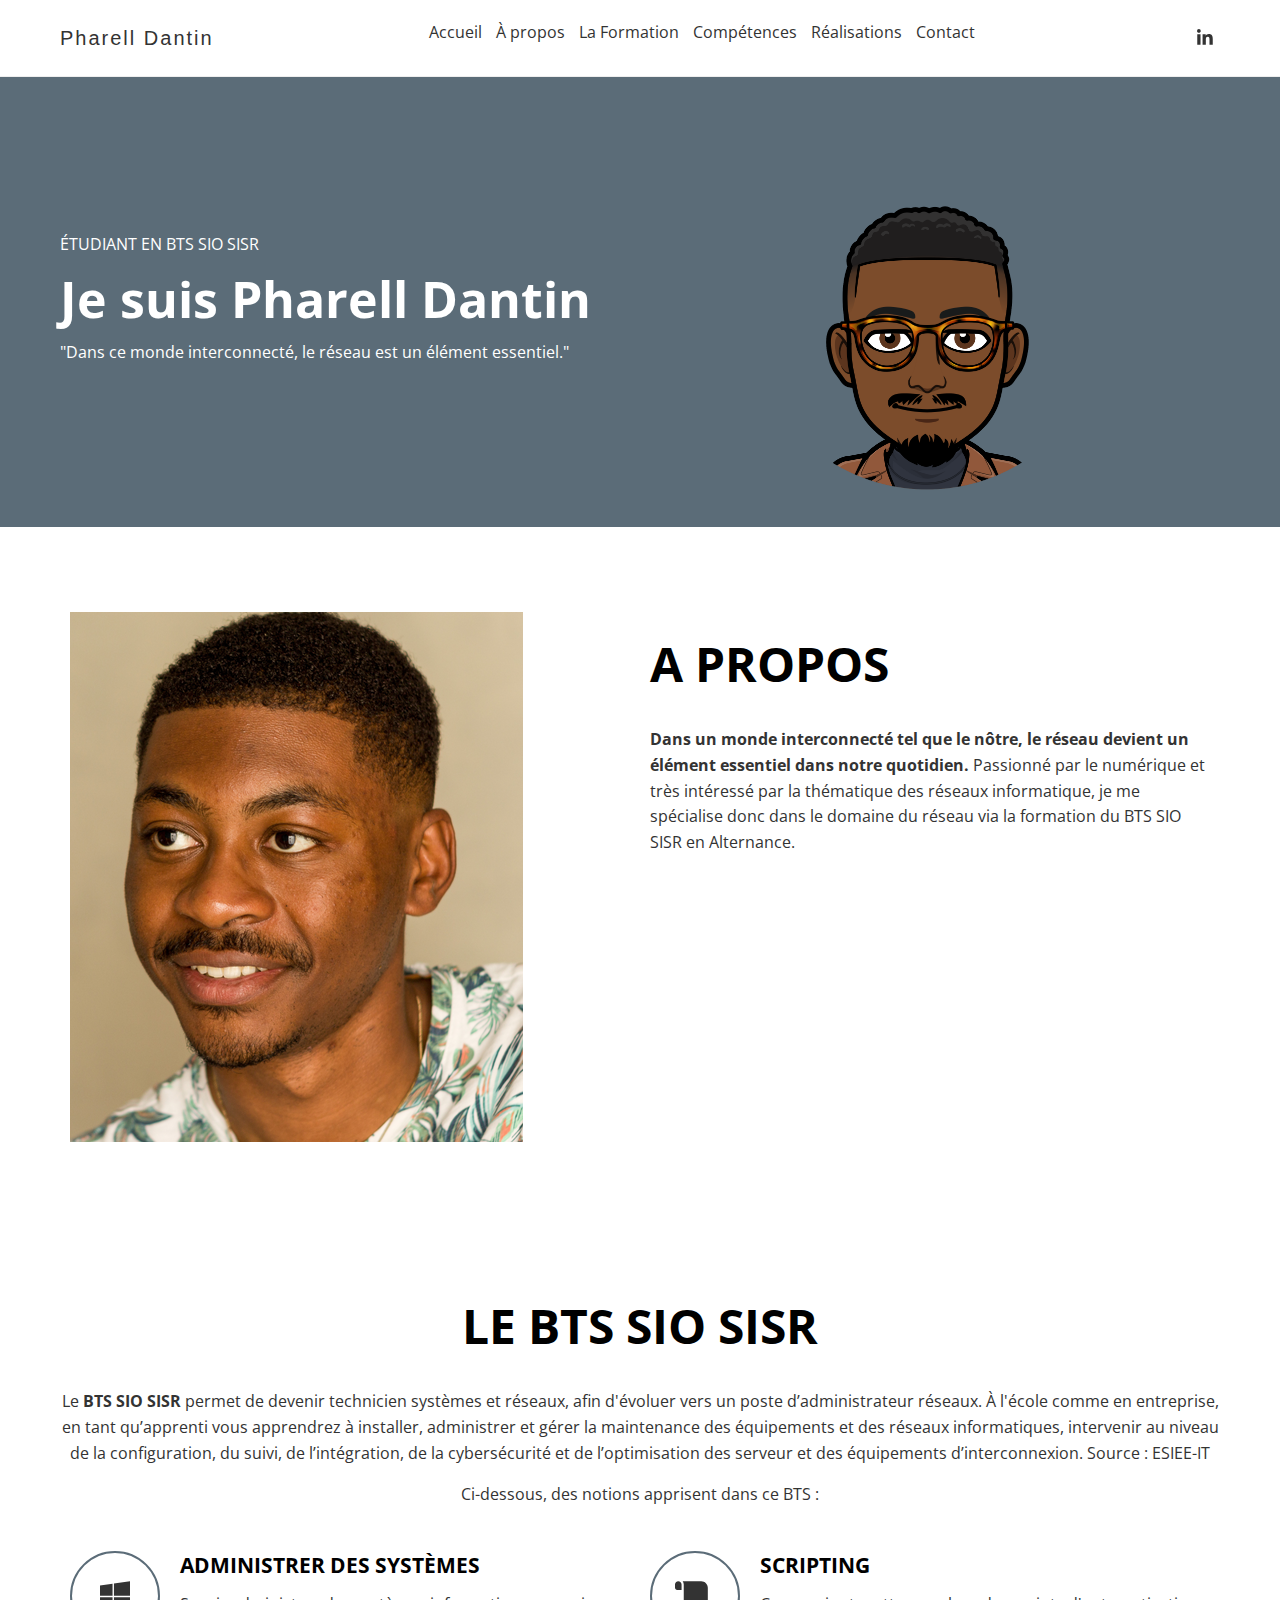
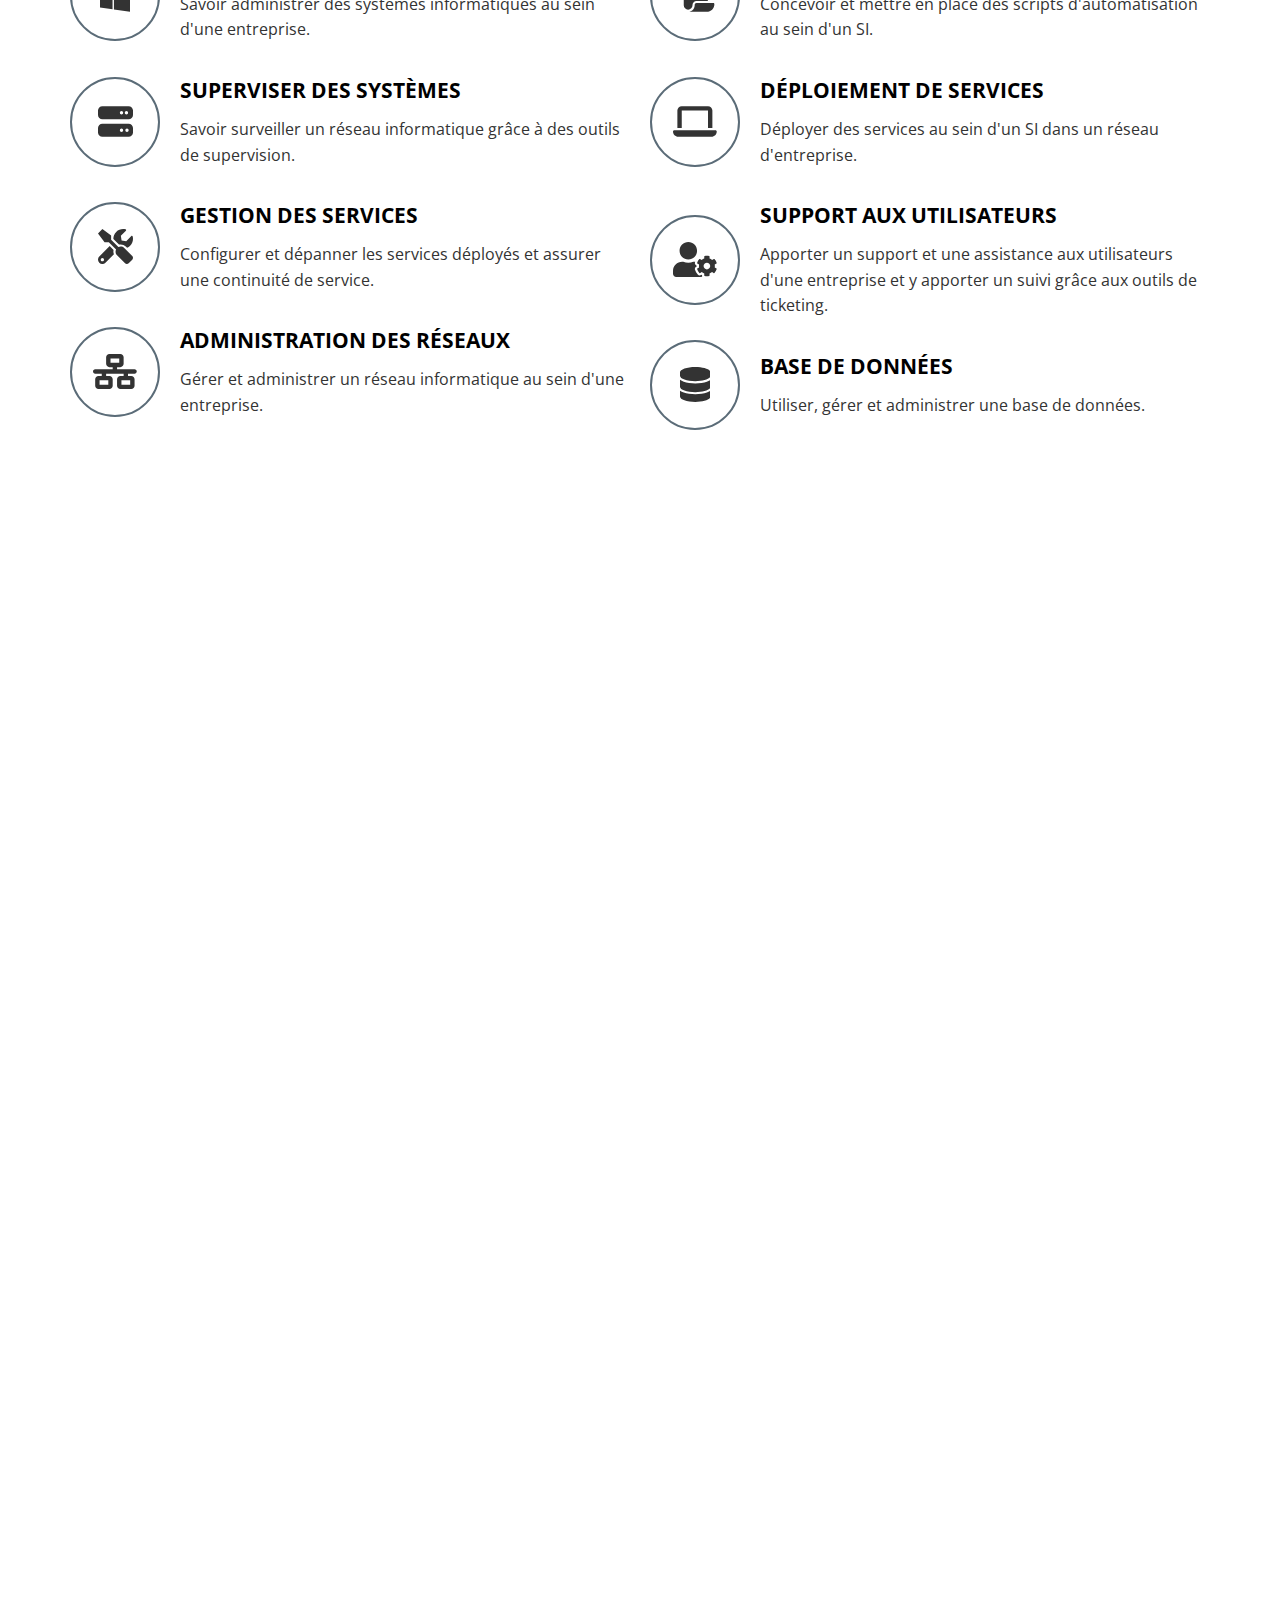
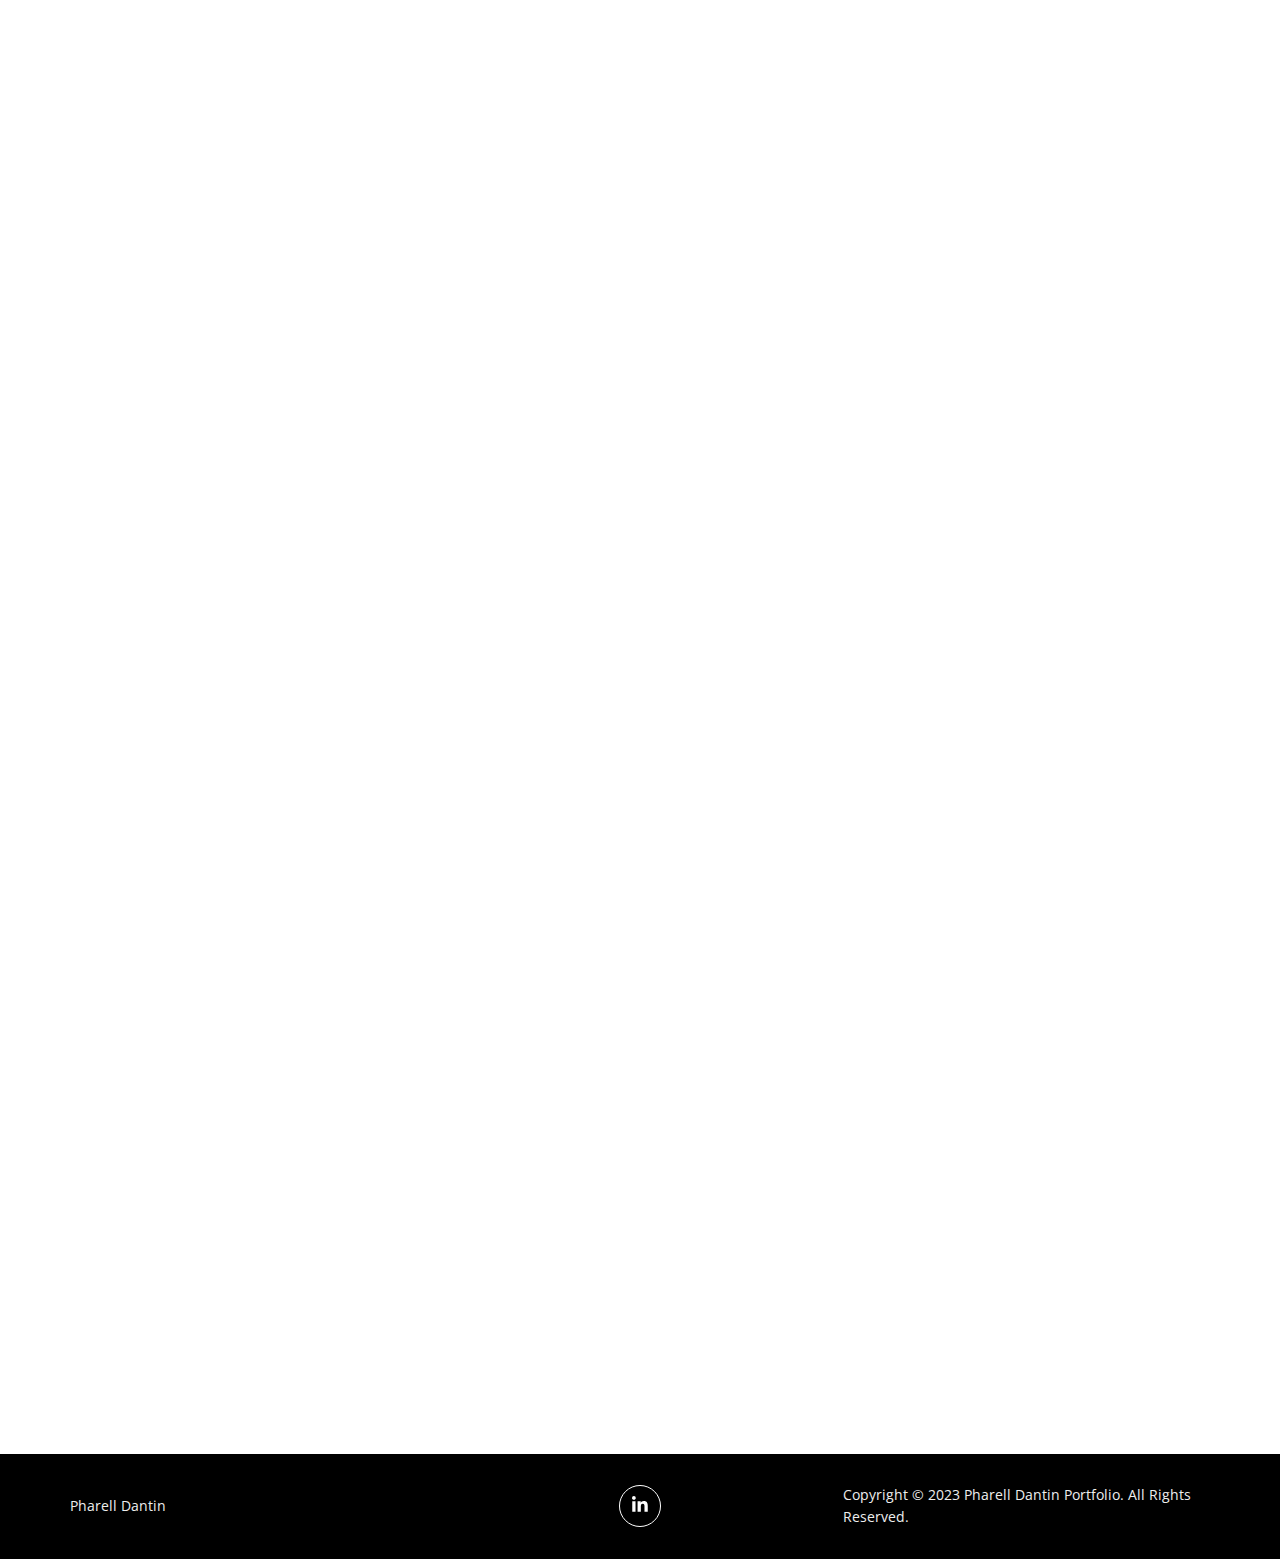
==== index.html @ 0d03e8be "MAJ Site" ====
<html lang="fr">

<head>
  <meta charset="UTF-8">
  <meta http-equiv="X-UA-Compatible" content="IE=edge">
  <meta name="viewport" content="width=device-width, initial-scale=1.0">
  <title>Pharell Dantin - Etudiant en BTS SIO SISR</title>
  <meta name="description" content="Portfolio de Pharell Dantin - Etudiant en Solution d'Infrastructure Systèmes et Réseaux">
  <link rel="shortcut icon" href="./img/favicon.ico?v=1" type="image/x-icon">
  <link rel="preconnect" href="https://fonts.googleapis.com">
  <link rel="preconnect" href="https://fonts.gstatic.com" crossorigin>
  <link href="https://fonts.googleapis.com/css2?family=Open+Sans:wght@300;500;700&display=swap" rel="stylesheet">
  <link rel="stylesheet" href="./css/global.css">
  <script src="./js/global.js" defer></script>

</head>

<body>

  <!-- ceci est un commentaire -->

  <header class="header">
    <div class="container d-flex">
      <div class="logo">
        <a href="../"> Pharell Dantin</a>
      </div>
      <nav class="navbar ">
        <ul class="menu list-unstyled">
          <li><a href="#hero">Accueil</a></li>
          <li><a href="#about">À propos</a></li>
          <li><a href="#formation">La Formation</a></li>
          <li><a href="#skills">Compétences</a></li>
          <li><a href="/portfolio/">Réalisations</a></li>
          <li><a href="#contact">Contact</a></li>
        </ul>
      </nav>
      <div class="right">
        <ul class="socials list-unstyled">
          <li>
            <a href="https://linkedin.com/in/pdtn" target="_blank">
              <svg aria-hidden="true" class="icon linkedin" focusable="false" data-prefix="fab" data-icon="linkedin-in"
                class="svg-inline--fa fa-linkedin-in fa-w-14" role="img" xmlns="http://www.w3.org/2000/svg"
                viewBox="0 0 448 512">
                <path fill="currentColor"
                  d="M100.28 448H7.4V148.9h92.88zM53.79 108.1C24.09 108.1 0 83.5 0 53.8a53.79 53.79 0 0 1 107.58 0c0 29.7-24.1 54.3-53.79 54.3zM447.9 448h-92.68V302.4c0-34.7-.7-79.2-48.29-79.2-48.29 0-55.69 37.7-55.69 76.7V448h-92.78V148.9h89.08v40.8h1.3c12.4-23.5 42.69-48.3 87.88-48.3 94 0 111.28 61.9 111.28 142.3V448z">
                </path>
              </svg>
            </a>
          </li>
        </ul>
        <button class="burger"><span class="bar"></span></button>
      </div>
    </div>
  </header>

  <section id="hero" class="hero">
    <div class="container">
      <div class="grid">
        <div class="hero__item left">
          <span>Étudiant en BTS SIO SISR</span>
          <h1 class="title">Je suis Pharell Dantin</h1>
          <p>"Dans ce monde interconnecté, le réseau est un élément essentiel."</p>
        </div>
        <div class="hero__item right">
          <div class="hero__avatar">
            <img src="./img/avatar.png" width="400" height="400" loading="lazy"
              alt="Avatar Pharell Dantin - Etudiant en BTS SIO SISR">
          </div>
        </div>
      </div>
    </div>
  </section>
  <section id="about" class="about">
    <div class="container">
      <div class="grid">
        <div class="grid__item">
          <img src="./img/person.png" loading="lazy"
            alt="Pharell Dantin - Etudiant en BTS SIO SISR">
        </div>
        <div class="grid__item">
          <h2 class="section-title">A propos</h2>
                <p><strong>Dans un monde interconnecté tel que le nôtre, le réseau devient un élément essentiel dans notre quotidien.</strong> Passionné par le numérique et très intéressé par la thématique des réseaux informatique, je me spécialise donc dans le domaine du réseau via la formation du BTS SIO SISR en Alternance.
                </p>
        </div>
      </div>
    </div>
  </section>
  <section id="formation" class="formation">
    <div class="container">
      <div class="section-header">
        <h2 class="section-title">Le BTS SIO SISR</h2>
        <p>Le <strong>BTS SIO SISR</strong> permet de devenir technicien systèmes et réseaux, afin d'évoluer 
          vers un poste d’administrateur réseaux. À l'école comme en entreprise, en tant qu’apprenti vous 
          apprendrez à installer, administrer et gérer la maintenance des équipements et des réseaux 
          informatiques, intervenir au niveau de la configuration, du suivi, de l’intégration, 
          de la cybersécurité et de l’optimisation des serveur et des équipements d’interconnexion. Source : ESIEE-IT</p>
          <p>Ci-dessous, des notions apprisent dans ce BTS :</p>
      </div>
      <div class="grid">
        <div class="grid__item">
          <div class="service">
            <div class="service__icon">
              <svg aria-hidden="true" focusable="false" data-prefix="far" data-icon="lightbulb"
                class="svg-inline--fa fa-lightbulb fa-w-11" role="img" xmlns="http://www.w3.org/2000/svg"
                viewBox="0 0 448 512">
                <path fill="currentColor"
                  d="M0 93.7l183.6-25.3v177.4H0V93.7zm0 324.6l183.6 25.3V268.4H0v149.9zm203.8 28L448 480V268.4H203.8v177.9zm0-380.6v180.1H448V32L203.8 65.7z">
                </path>
              </svg>
            </div>
            <div class="service__content">
              <h3>ADMINISTRER DES SYSTÈMES</h3>
              <p>
                Savoir administrer des systèmes informatiques au sein d'une entreprise.
              </p>
            </div>
          </div>

          <div class="service">
            <div class="service__icon">
              <svg aria-hidden="true" focusable="false" data-prefix="far" data-icon="edit"
                class="svg-inline--fa fa-edit fa-w-18" role="img" xmlns="http://www.w3.org/2000/svg"
                viewBox="0 0 512 512">
                <path fill="currentColor"
                  d="M64 32C28.7 32 0 60.7 0 96v64c0 35.3 28.7 64 64 64H448c35.3 0 64-28.7 64-64V96c0-35.3-28.7-64-64-64H64zM344 152c-13.3 0-24-10.7-24-24s10.7-24 24-24s24 10.7 24 24s-10.7 24-24 24zm96-24c0 13.3-10.7 24-24 24s-24-10.7-24-24s10.7-24 24-24s24 10.7 24 24zM64 288c-35.3 0-64 28.7-64 64v64c0 35.3 28.7 64 64 64H448c35.3 0 64-28.7 64-64V352c0-35.3-28.7-64-64-64H64zM344 408c-13.3 0-24-10.7-24-24s10.7-24 24-24s24 10.7 24 24s-10.7 24-24 24zm104-24c0 13.3-10.7 24-24 24s-24-10.7-24-24s10.7-24 24-24s24 10.7 24 24z">
                </path>
              </svg>
            </div>
            <div class="service__content">
              <h3>SUPERVISER DES SYSTÈMES</h3>
              <p>
                Savoir surveiller un réseau informatique grâce à des outils de supervision.
              </p>
            </div>
          </div>

          <div class="service">
            <div class="service__icon">
              <svg aria-hidden="true" focusable="false" data-prefix="fas" data-icon="tools"
                class="svg-inline--fa fa-tools fa-w-16" role="img" xmlns="http://www.w3.org/2000/svg"
                viewBox="0 0 512 512">
                <path fill="currentColor"
                  d="M501.1 395.7L384 278.6c-23.1-23.1-57.6-27.6-85.4-13.9L192 158.1V96L64 0 0 64l96 128h62.1l106.6 106.6c-13.6 27.8-9.2 62.3 13.9 85.4l117.1 117.1c14.6 14.6 38.2 14.6 52.7 0l52.7-52.7c14.5-14.6 14.5-38.2 0-52.7zM331.7 225c28.3 0 54.9 11 74.9 31l19.4 19.4c15.8-6.9 30.8-16.5 43.8-29.5 37.1-37.1 49.7-89.3 37.9-136.7-2.2-9-13.5-12.1-20.1-5.5l-74.4 74.4-67.9-11.3L334 98.9l74.4-74.4c6.6-6.6 3.4-17.9-5.7-20.2-47.4-11.7-99.6.9-136.6 37.9-28.5 28.5-41.9 66.1-41.2 103.6l82.1 82.1c8.1-1.9 16.5-2.9 24.7-2.9zm-103.9 82l-56.7-56.7L18.7 402.8c-25 25-25 65.5 0 90.5s65.5 25 90.5 0l123.6-123.6c-7.6-19.9-9.9-41.6-5-62.7zM64 472c-13.2 0-24-10.8-24-24 0-13.3 10.7-24 24-24s24 10.7 24 24c0 13.2-10.7 24-24 24z">
                </path>
              </svg>
            </div>
            <div class="service__content">
              <h3>GESTION DES SERVICES</h3>
              <p>
                Configurer et dépanner les services déployés et assurer une continuité de service.
              </p>
            </div>
          </div>

          <div class="service">
            <div class="service__icon">
              <svg aria-hidden="true" focusable="false" data-prefix="far" data-icon="check-square"
                class="svg-inline--fa fa-check-square fa-w-14" role="img" xmlns="http://www.w3.org/2000/svg"
                viewBox="0 0 640 512">
                <path fill="currentColor"
                  d="M256 64H384v64H256V64zM240 0c-26.5 0-48 21.5-48 48v96c0 26.5 21.5 48 48 48h48v32H32c-17.7 0-32 14.3-32 32s14.3 32 32 32h96v32H80c-26.5 0-48 21.5-48 48v96c0 26.5 21.5 48 48 48H240c26.5 0 48-21.5 48-48V368c0-26.5-21.5-48-48-48H192V288H448v32H400c-26.5 0-48 21.5-48 48v96c0 26.5 21.5 48 48 48H560c26.5 0 48-21.5 48-48V368c0-26.5-21.5-48-48-48H512V288h96c17.7 0 32-14.3 32-32s-14.3-32-32-32H352V192h48c26.5 0 48-21.5 48-48V48c0-26.5-21.5-48-48-48H240zM96 448V384H224v64H96zm320-64H544v64H416V384z">
                </path>
              </svg>
            </div>
            <div class="service__content">
              <h3>ADMINISTRATION DES RÉSEAUX</h3>
              <p>
                Gérer et administrer un réseau informatique au sein d'une entreprise.
              </p>
            </div>
          </div>
        </div>
        <div class="grid__item">
          <div class="service">
            <div class="service__icon">
              <svg aria-hidden="true" focusable="false" data-prefix="fas" data-icon="pencil-alt"
                class="svg-inline--fa fa-pencil-alt fa-w-16" role="img" xmlns="http://www.w3.org/2000/svg"
                viewBox="0 0 576 512">
                <path fill="currentColor"
                  d="M0 80v48c0 17.7 14.3 32 32 32H48 96V80c0-26.5-21.5-48-48-48S0 53.5 0 80zM112 32c10 13.4 16 30 16 48V384c0 35.3 28.7 64 64 64s64-28.7 64-64v-5.3c0-32.4 26.3-58.7 58.7-58.7H480V128c0-53-43-96-96-96H112zM464 480c61.9 0 112-50.1 112-112c0-8.8-7.2-16-16-16H314.7c-14.7 0-26.7 11.9-26.7 26.7V384c0 53-43 96-96 96H368h96z">
                </path>
              </svg>
            </div>
            <div class="service__content">
              <h3>SCRIPTING</h3>
              <p>
                Concevoir et mettre en place des scripts d'automatisation au sein d'un SI.
              </p>
            </div>
          </div>

          <div class="service">
            <div class="service__icon">
              <svg aria-hidden="true" focusable="false" data-prefix="fas" data-icon="sync-alt"
                class="svg-inline--fa fa-sync-alt fa-w-16" role="img" xmlns="http://www.w3.org/2000/svg"
                viewBox="0 0 640 512">
                <path fill="currentColor"
                  d="M128 32C92.7 32 64 60.7 64 96V352h64V96H512V352h64V96c0-35.3-28.7-64-64-64H128zM19.2 384C8.6 384 0 392.6 0 403.2C0 445.6 34.4 480 76.8 480H563.2c42.4 0 76.8-34.4 76.8-76.8c0-10.6-8.6-19.2-19.2-19.2H19.2z">
                </path>
              </svg>
            </div>
            <div class="service__content">
              <h3>DÉPLOIEMENT DE SERVICES</h3>
              <p>
                Déployer des services au sein d'un SI dans un réseau d'entreprise.
              </p>
            </div>
          </div>

          <div class="service">
            <div class="service__icon">
              <svg aria-hidden="true" focusable="false" data-prefix="fas" data-icon="user-cog"
                class="svg-inline--fa fa-user-cog fa-w-20" role="img" xmlns="http://www.w3.org/2000/svg"
                viewBox="0 0 640 512">
                <path fill="currentColor"
                  d="M610.5 373.3c2.6-14.1 2.6-28.5 0-42.6l25.8-14.9c3-1.7 4.3-5.2 3.3-8.5-6.7-21.6-18.2-41.2-33.2-57.4-2.3-2.5-6-3.1-9-1.4l-25.8 14.9c-10.9-9.3-23.4-16.5-36.9-21.3v-29.8c0-3.4-2.4-6.4-5.7-7.1-22.3-5-45-4.8-66.2 0-3.3.7-5.7 3.7-5.7 7.1v29.8c-13.5 4.8-26 12-36.9 21.3l-25.8-14.9c-2.9-1.7-6.7-1.1-9 1.4-15 16.2-26.5 35.8-33.2 57.4-1 3.3.4 6.8 3.3 8.5l25.8 14.9c-2.6 14.1-2.6 28.5 0 42.6l-25.8 14.9c-3 1.7-4.3 5.2-3.3 8.5 6.7 21.6 18.2 41.1 33.2 57.4 2.3 2.5 6 3.1 9 1.4l25.8-14.9c10.9 9.3 23.4 16.5 36.9 21.3v29.8c0 3.4 2.4 6.4 5.7 7.1 22.3 5 45 4.8 66.2 0 3.3-.7 5.7-3.7 5.7-7.1v-29.8c13.5-4.8 26-12 36.9-21.3l25.8 14.9c2.9 1.7 6.7 1.1 9-1.4 15-16.2 26.5-35.8 33.2-57.4 1-3.3-.4-6.8-3.3-8.5l-25.8-14.9zM496 400.5c-26.8 0-48.5-21.8-48.5-48.5s21.8-48.5 48.5-48.5 48.5 21.8 48.5 48.5-21.7 48.5-48.5 48.5zM224 256c70.7 0 128-57.3 128-128S294.7 0 224 0 96 57.3 96 128s57.3 128 128 128zm201.2 226.5c-2.3-1.2-4.6-2.6-6.8-3.9l-7.9 4.6c-6 3.4-12.8 5.3-19.6 5.3-10.9 0-21.4-4.6-28.9-12.6-18.3-19.8-32.3-43.9-40.2-69.6-5.5-17.7 1.9-36.4 17.9-45.7l7.9-4.6c-.1-2.6-.1-5.2 0-7.8l-7.9-4.6c-16-9.2-23.4-28-17.9-45.7.9-2.9 2.2-5.8 3.2-8.7-3.8-.3-7.5-1.2-11.4-1.2h-16.7c-22.2 10.2-46.9 16-72.9 16s-50.6-5.8-72.9-16h-16.7C60.2 288 0 348.2 0 422.4V464c0 26.5 21.5 48 48 48h352c10.1 0 19.5-3.2 27.2-8.5-1.2-3.8-2-7.7-2-11.8v-9.2z">
                </path>
              </svg>
            </div>
            <div class="service__content">
              <h3>SUPPORT AUX UTILISATEURS</h3>
              <p>
                Apporter un support et une assistance aux utilisateurs d'une entreprise et y apporter un suivi grâce aux outils de ticketing.
              </p>
            </div>
          </div>

          <div class="service">
            <div class="service__icon">
              <svg aria-hidden="true" focusable="false" data-prefix="fas" data-icon="mobile-alt"
                class="svg-inline--fa fa-mobile-alt fa-w-10" role="img" xmlns="http://www.w3.org/2000/svg"
                viewBox="0 0 448 512">
                <path fill="currentColor"
                  d="M448 80v48c0 44.2-100.3 80-224 80S0 172.2 0 128V80C0 35.8 100.3 0 224 0S448 35.8 448 80zM393.2 214.7c20.8-7.4 39.9-16.9 54.8-28.6V288c0 44.2-100.3 80-224 80S0 332.2 0 288V186.1c14.9 11.8 34 21.2 54.8 28.6C99.7 230.7 159.5 240 224 240s124.3-9.3 169.2-25.3zM0 346.1c14.9 11.8 34 21.2 54.8 28.6C99.7 390.7 159.5 400 224 400s124.3-9.3 169.2-25.3c20.8-7.4 39.9-16.9 54.8-28.6V432c0 44.2-100.3 80-224 80S0 476.2 0 432V346.1z">
                </path>
              </svg>
            </div>
            <div class="service__content">
              <h3>BASE DE DONNÉES</h3>
              <p>
                Utiliser, gérer et administrer une base de données.
              </p>
            </div>
          </div>
        </div>
      </div>
    </div>

  </section>
  <section id="skills" class="skills">
    <div class="container">
      <div class="section-header">
        <h2 class="section-title">Mes compétences</h2>
      </div>
      <div class="grid">
        <div class="grid__item">
          <h3>Formations</h3>
          <ul class="list-unstyled">
            <li>
              <h4>ESIEE-IT, Montigny-le-Bretonneux</h4>
              <p>2021-2023 | BTS SIO Solutions d'Infrastructure Systèmes & Réseaux (SISR)</p>
            </li>
            <li>
              <h4>LYCEE PROFESSIONNEL PRIVÉ SAINT-NICOLAS, Paris 6e</h4>
              <p>2018-2021 | Bac Professionnel Systèmes Numériques (Terminale)</p>
            </li>
          </ul> 
        
          <ul class="list-unstyled">
            <h3>Experience professionnelle</h3>
            <li>
              <h4>EXPLEO, Montigny-le-Bretonneux (Sept. 2021 à Juil. 2023)</h4>
              <p>Répondre aux incidents et aux demandes d’assistance ; Travail en mode projet ; Mettre à disposition des utilisateurs un service informatique ; Demandes VIP ; Travail en équipe (OpenSpace) ; Gestion de Parc ; Maintient opérationnel de salles de réunions ; Support/Assistance aux utilisateurs.</p>
            </li>
            <li>
              <h4>XEFI INFORMATIQUE, Versailles (Mars à Avr. 2021)</h4>
              <p>Maintenance informatique (Hardware, Software) ; Relation client ; Commerce ; EBP Gestion Commerciale ; Clients pros et particuliers ; Travail en équipe.</p>
            </li>
            <li>
              <h4>TECHNOCLIC, Morsang-sur-Orge (Nov. à Déc. 2020)</h4>
              <p>Hotline ; Services AD ; Masterisations de Poste ; Clients pros uniquement ; Interventions sur site ; Windows Serveur 2016 ; notions de réseau ; Travail en équipe (OpenSpace).</p>
            </li>
            <li>
              <h4>RCB INFORMATIQUE, Versailles (Mai à Jui. 19 & Jan. à Fév. 2020)</h4>
              <p>Maintenance informatique (Hardware, Software) ; Relation client ; Clients particuliers uniquement ; Travail en équipe.</p>
            </li>
          </ul>
        </div>

        <div class="grid__item">
          <h3>Compétences en informatique</h3>
          <div class="progressbar">
            <div class="bar" data-width="95">MAINTENANCE INFORMATIQUE (Hardware/Software)</div>
          </div>
          <div class="progressbar">
            <div class="bar" data-width="90">HOTLINE</div>
          </div>
          <div class="progressbar">
            <div class="bar" data-width="85">WINDOWS SERVEUR 2016/2019</div>
          </div>
          <div class="progressbar">
            <div class="bar" data-width="90">LINUX (Debian, Ubuntu...)</div>
          </div>
          <div class="progressbar">
            <div class="bar" data-width="85">OUTILS DE SUPERVISION (Centreon, Nagios)</div>
          </div>
          <div class="progressbar">
            <div class="bar" data-width="65">BASH, PYTHON, HTML</div>
          </div>
          <h3>Compétences en commerciale</h3>
          <div class="progressbar">
            <div class="bar" data-width="90">RELATION CLIENT</div>
          </div>
          <div class="progressbar">
            <div class="bar" data-width="80">VENTE</div>
          </div>
          <div class="progressbar">
            <div class="bar" data-width="75">EBP GESTION COMMERCIALE</div>
          </div>
          <h3>Compétences en bureautique</h3>
          <div class="progressbar">
            <div class="bar" data-width="95">SUITE OFFICE 365</div>
          </div>
          <div class="progressbar">
            <div class="bar" data-width="75">SUITE ADOBE (Lightroom, Acrobat PRO)</div>
          </div>
          <h3>Compétences en anglais</h3>
          <div class="progressbar">
            <div class="bar" data-width="100">ANGLAIS SCOLAIRE B1</div>
          </div>
          <!--<button type="button" href="#">
            <a href="#">Télécharger Mon CV</a>
          </button>-->
        </div>
        <ul class="itembutton list-unstyled">
          <div class="grid__itembutton" href="https://mega.nz/file/ZqxBRbYA#fMVs7Rbf1AuAipTwJ8RakzDZXwJ5nJWvScbDQ-HNMrA">
            <a active href="https://mega.nz/file/ZqxBRbYA#fMVs7Rbf1AuAipTwJ8RakzDZXwJ5nJWvScbDQ-HNMrA" class="active" target="_blank">Télécharger mon CV</a>
          </div>
        </ul>
      </div>
    </div>

  </section>
  <section id="contact" class="contact">
    <div class="container">
      <div class="section-header">
        <h2 class="section-title">Contact</h2>
      </div>

      <form action="https://formsubmit.co/5ddd13931ebb87b864eb9040145b78bc" method="POST" class="form">

        <input type="hidden" name="_captcha" value="false">
        <input type="text" name="_honey" style="display:none">
        <input type="hidden" name="_next" value="https://portfolio.pharelldantin.fr/blog/thankspage.html">

        <label for="firstname">
          <input type="text" name="firstname" id="firstname" placeholder="Nom" required>
        </label>
        <label for="lastname">
          <input type="text" name="lastname" id="lastname" placeholder="Prénom">
        </label>
        <label for="email">
          <input type="email" name="email" id="email" placeholder="Email" required>
        </label>
        <textarea name="message" id="message" placeholder="Message"></textarea>
        <input type="submit" class="btn" value="Envoyer">
      </form>
    </div>

  </section>

  <footer>
    <div class="container">
      <div class="grid">
        <div class="grid__item">
          <p>Pharell Dantin</p>
        </div>
        <div class="grid__item">
          <ul class="socials list-unstyled">
            <li>
              <a href="https://www.linkedin.com/in/pdtn/" target="_blank">
                <svg aria-hidden="true" class="icon linkedin" focusable="false" data-prefix="fab"
                  data-icon="linkedin-in" class="svg-inline--fa fa-linkedin-in fa-w-14" role="img"
                  xmlns="http://www.w3.org/2000/svg" viewBox="0 0 448 512">
                  <path fill="currentColor"
                    d="M100.28 448H7.4V148.9h92.88zM53.79 108.1C24.09 108.1 0 83.5 0 53.8a53.79 53.79 0 0 1 107.58 0c0 29.7-24.1 54.3-53.79 54.3zM447.9 448h-92.68V302.4c0-34.7-.7-79.2-48.29-79.2-48.29 0-55.69 37.7-55.69 76.7V448h-92.78V148.9h89.08v40.8h1.3c12.4-23.5 42.69-48.3 87.88-48.3 94 0 111.28 61.9 111.28 142.3V448z">
                  </path>
                </svg>
              </a>
            </li>
          </ul>
        </div>
        <div class="grid__item">
          <p>Copyright © 2023 Pharell Dantin Portfolio. All Rights Reserved.</p>
        </div>
      </div>
    </div>
  </footer>

</body>

</html>
---- css/global.css ----
/* Base */

:root {
  --color-body: #333333;
  --background-body: #ffffff;
}

* {
  box-sizing: border-box;
}

html {
  font-size: 62.5%;
}

body {
  font-family: 'Open Sans', sans-serif;
  font-size: 1.6rem;
  line-height: 1.6;
  color: var(--color-body);
  margin: 0;
  background: var(--background-body);
}

h1,
h2,
h3,
h4,
h5,
h6 {
  font-family: 'Open Sans', sans-serif;
  color: #000;
  font-weight: 500;
  line-height: 1;
}

h1,
.h1 {
  font-size: 3.1rem;
}

h2,
.h2 {
  font-size: 2.2rem;
  text-transform: uppercase;
  font-weight : bold;
}

h3,
.h3 {
  font-size: 2.1rem;
  font-weight : bold;
}

a {
  text-decoration: none;
}

img {
  max-width: 100%;
  height: auto;
}

ul {
  padding-left: 2rem;
}

li {
  margin-bottom: 1rem;
}

.list-unstyled {
  list-style: none;
  margin: 0;
  padding: 0;
}

.category {
  margin: 0;
  font-size: 1.2rem;
  text-transform: uppercase;
  color: #5b6c78;
}

.container {
  padding: 1rem 2rem;
}

.d-flex {
  display: flex;
  align-items: center;
  justify-content: space-between;
}

.grid {
  display: flex;
  flex-wrap: wrap;
}

.grid__item {
  flex-grow: 1;
  flex-shrink: 0;
  width: 100%;
  padding: 1rem;
}

@media screen and (min-width:750px) {
  .container {
    max-width: 1200px;
    margin: 0 auto;
    padding: 2rem;
  }

  .grid__item {
    max-width: 50%;
  }
}

/*.grid .itembutton {
  padding: 15px 100px;
  margin: 10px 4px;
  cursor: pointer;
  text-transform: uppercase;
  text-align: center;
  position: relative;
  background: #5b6c78;
}*/

button {
  color: #FFF;
  position: relative;
  background: #5b6c78;
  cursor: pointer;
  text-transform: uppercase;
  text-align: center;
  border: #5b6c78;
}

.grid .itembutton a.active {
  color: #FFF;
  padding: 15px 100px;
  margin: 10px 4px;
  margin-top: 15px;
  position: relative;
  background: #5b6c78;
  cursor: pointer;
  text-transform: uppercase;
  text-align: center;
  align-content: center;
}

.grid__itembutton:hover {
  opacity: 0.5;
}

/* Sections */

section {
  padding: 5.5rem 0;
}

.section-title {
  margin-top: 0;
  font-size: 3.8rem;
}

.section-header {
  text-align: center;
}

@media screen and (min-width:750px) {
  .section-title {
    font-size: 4.8rem;
  }
}

.header {
  background: #FFFFFF;
  border-bottom: 1px solid #EEE;
  position: sticky;
  top: 0;
  z-index: 1;
}

.header .logo {
  font-family: 'Poppins', sans-serif;
  font-size: 2rem;
  letter-spacing: 2px;
}


.header li {
  display: inline-flex;
  align-items: center;
  padding: 0 .5rem;
}

.header a {
  color: var(--color-body);
}

.header a:hover {
  color: red;
}

.header .right {
  display: flex;
  align-items: center;
}

.socials {
  display: flex;
}

.socials li {
  margin-bottom: 0;
}

.socials a {
  padding: 0 2px;
}

.socials .icon {
  height: 18px;
}

.burger {
  background: none;
  border: none;
  width: 35px;
  height: 35px;
  cursor: pointer;
  position: relative;
  margin-left: 1rem;
}

.burger .bar {
  display: block;
  width: 22px;
  height: 3px;
  background: var(--color-body);
}

.burger .bar::before,
.burger .bar::after {
  display: block;
  content: "";
  width: 22px;
  height: 3px;
  background: var(--color-body);
  position: absolute;
}

.burger .bar::before {
  transform: translateY(-8px);
}

.burger .bar::after {
  transform: translateY(8px);
}

@media screen and (max-width:749px) {
  nav {
    display: flex;
    justify-content: center;
    align-items: center;
    flex-direction: column;
    position: fixed;
    top: 55px;
    left: 110%;
    width: 0;
    overflow: hidden;
    opacity: 0;
    height: calc(100vh - 55px);
    background: #F5F5F5;
    transition: all .4s ease-out;
  }

  nav .menu li {
    display: flex;
    justify-content: center;
  }

  nav .menu a {
    display: block;
    font-size: 2rem;
    padding: 2rem;
    transition: all .4s;
  }

  .show-nav nav {
    opacity: 1;
    width: 100%;
    left: 0;
    z-index: 2;
  }

  .show-nav nav li a:hover {
    transform: scale(1.1);
    text-decoration: none;
  }

  .show-nav .burger .bar {
    width: 0;
  }

  .burger .bar::before,
  .burger .bar::after {
    transition: all .2s ease-out;
  }

  .show-nav .burger .bar::before {
    transform: rotate(-45deg);
  }

  .show-nav .burger .bar::after {
    transform: rotate(45deg);
  }
}

@media screen and (min-width:750px) {
  .navbar {
    display: flex;
  }

  .burger {
    display: none;
  }
}

.hero {
  background: #5b6c78;
  color: #FFF;
  padding: 1rem 0 0 0;
}

.hero .title {
  color: inherit;
  font-size: 4rem;
  margin: 1.6rem 0 0 0;
  font-weight: 700;
}

.hero__item {
  display: flex;
  flex-direction: column;
  justify-content: center;
  align-items: center;
  text-align: center;
}

.hero__item span {
  text-transform: uppercase;
}

.hero__item.left {
  animation-duration: 1s;
  animation-name: slideInleft;
}

.hero__item.right {
  animation-duration: 1s;
  animation-name: slideInRight;
}

.hero__avatar img {
  width: 100%;
  ;
}

@media screen and (max-width:749px) {
  .hero__item.left {
    order: 2;
  }

  .hero__item.right {
    order: 1;
  }
}

@media screen and (min-width:750px) {
  .hero__item {
    flex: 1 0 50%;
    text-align: left;
  }

  .hero__item.left {
    align-items: flex-start;
  }

  .hero .title {
    font-size: 5rem;
  }

  .hero__avatar img {
    max-width: 400px;
    border-radius: 50%;
  }
}

.about .section-title {
  margin-top: 2.8rem;
}

@media screen and (min-width:750px) {
  .about img {
    padding-right: 3rem;
  }
}

.services {
  background: #F5F5F5;
}

.service__icon {
  display: flex;
  align-items: center;
  justify-content: center;
  width: 90px;
  height: 90px;
  border: 2px solid #5b6c78;
  border-radius: 50%;
}

.service__icon svg {
  height: 35px;
}

.service__content {
  flex: 1;
}

.service h3 {
  margin-bottom: 0;
}

@media screen and (max-width:749px) {
  .service {
    text-align: center;
  }

  .service__icon {
    margin: 0 auto;
  }
}

@media screen and (min-width:750px) {
  .service {
    display: flex;
    align-items: center;
  }

  .service__icon {
    margin-right: 2rem;
  }
}

.skills h4,
.skills p {
  margin: 0 0 0.3rem 0;
}

.skills li {
  background-color: #F5F5F5;
  border-left: 3px solid rgb(91, 107, 120);
  padding: .9rem 2rem;
}

/*ressources*/

.ressources {
  padding: 0;
}

.ressources h4{
  margin: 0 0 0.3rem 0;
}

.ressources p {
  margin: 0 0 0.3rem 0;
  font-size: small;
  font-weight: lighter;
}

.ressources li {
  background-color: #F5F5F5;
  border-left: 3px solid rgb(91, 107, 120);
  padding: .9rem 2rem;
  width: auto;
}

.ressources li:hover {
  opacity: 0.5;
}

.skills .progressbar {
  background: #F5F5F5;
  color: #FFF;
  margin-bottom: 1rem;
}

.skills .bar {
  background: #5b6c78;
  padding: 1rem;
}

/* Portfolio */

.portfolio h1 {
  text-align: center;
}

.portfolio h2 {
  text-align: center;
}


.portfolio__text {
  margin-bottom: 3rem;
}

.portfolio__textwarning {
  margin-bottom: 3rem;
  color: #D87111;
  font-weight: bold;
  font-style: italic;
}

.portfolio__subtitle {
  margin-bottom: 1.5rem;
  font-weight: bold;
  text-align: center;
}

.portfolio {
  background: #F5F5F5;
}

.portfolio .grid__item {
  max-width: 50%;
  margin-bottom: 0;
  opacity: 1;
  transition: all 1s ease;
}

.portfolio .grid__item.hide {
  opacity: 0;
  max-width: 0;
  padding: 0;
  overflow: hidden;
  transition: all .4s ease;
}

.portfolio-filters .grid__item {
  max-width: 50%;
  margin-bottom: 0;
}

.portfolio-filters a {
  color: var(--color-body);
  background: #EEE;
  display: flex;
  flex: 1;
  justify-content: center;
  padding: 1rem;
}

.portfolio-filters a.active {
  color: #FFF;
  background: #5b6c78;
}

.modal {
  visibility: hidden;
  opacity: 0;
  position: fixed;
  z-index: 4;
  transform: scale(0);
  overflow: auto;
  background-color: rgba(0, 0, 0, 0.4);
  transition: all 0.5s;
}

.show.modal {
  transform: scale(1);
  width: 100%;
  height: 100%;
  top: 0;
  left: 0;
  opacity: 1;
  visibility: visible;
}

.modal__content {
  background-color: #fefefe;
  height: 100vh;
  padding: 5rem 1rem;
  overflow: auto;
  text-align: left;
}

.modal img {
  margin-bottom: 2rem;
}

.modal__title {
  margin: 0 0 2rem;
}

.modal__close {
  position: absolute;
  right: 1rem;
  top: 1rem;
  background: none;
  border: 1px solid #eee;
  width: 45px;
  height: 45px;
  border-radius: 50%;
  font-size: 3.1rem;
  color: #666;
  cursor: pointer;
}

.modal .grid__item {
  max-width: 100%;
  margin-bottom: 0;
  opacity: 1;
  transition: all 1s ease;
}

@media screen and (max-width:749px) {
  .portfolio a {
    font-size: 1.4rem;
  }
}

@media screen and (min-width:750px) {
  .portfolio .grid__item {
    max-width: 33.3333%;
  }

  .portfolio-filters .grid__item {
    max-width: 25%;
  }

  .modal__content {
    padding: 3rem;
  }

  .modal .grid__item {
    max-width: 50%;
  }
}

.card {
  background: #FFF;
  text-transform: none;
  position: relative;
  box-shadow: 0 0 7px rgba(0, 0, 0, 0.1);
  border: 1px solid #EEE;
  overflow: hidden;
}

.card__inner {
  padding: 2rem;
}

.card__title {
  margin: 0 0 1rem;
  font-size: 1.6rem;
}

.card__overlay {
  background: rgba(0, 0, 0, 0.8);
  position: absolute;
  top: 0;

  z-index: 0;
  width: 100%;
  height: 100%;
  top: 110%;
  transition: all .3s;

}

.card__overlay a {
  font-size: 4.5rem;
  color: #FFF;
  flex: 1;
  display: flex;
  align-items: center;
  justify-content: center;
  height: 100%;
}

.card:hover .card__overlay {
  top: 0;
}

.form {
  max-width: 600px;
  margin: 4rem auto 0 auto;
}

.form input,
.form textarea {
  display: block;
  width: 100%;
  padding: 1rem;
  margin-bottom: 2rem;
}

.form textarea {
  min-height: 200px;
}

.form .btn {
  border: none;
  background: var(--color-body);
  color: #FFF;
  width: auto;
  min-width: 160px;
  font-size: 2rem;
  text-transform: uppercase;
}

.form .btn:hover {
  cursor: pointer;
  background: #000;
}

/* Footer */

footer {
  background: #000;
  color: #EEE;
  text-align: center;
  font-size: 1.4rem;
}

footer p {
  margin: 0;
}

footer .grid {
  align-items: center;
}

footer .socials {
  justify-content: center;
  text-align: center;
}

footer .socials li {
  padding: 0 .7rem;
}

footer .socials a {
  color: #FFF;
  border: 1px solid #FFF;
  border-radius: 50%;
  padding: 1rem;
  width: 42px;
  height: 42px;
  display: flex;
  justify-content: center;
  transition: all .4s;
}

footer .socials a:hover {
  background: #FFF;
  color: var(--color-body);
}

.toto {
  color: #555;
}

@media screen and (min-width:750px) {
  footer {
    text-align: left;
  }

  footer .grid__item {
    max-width: 33.333%;
  }
}

@keyframes slideInleft {
  from {
    transform: translateX(-110%);
  }

  to {
    transform: translateX(0);
  }
}

@keyframes slideInRight {
  from {
    transform: translateX(110%);
  }

  to {
    transform: translateX(0);
  }
}


/* Blog */

.blog h1 {
  text-align: center;
}

.blog h2 {
  text-align: center;
}


.blog__text {
  margin-bottom: 3rem;
}

.article__card {
  position: relative;
  margin-bottom: 2rem;
}

.article__img {
  opacity: 0.9;
}

.article__card:hover img {
  opacity: 1;
}

.stretched-link::after {
  position: absolute;
  top: 0;
  right: 0;
  bottom: 0;
  left: 0;
  z-index: 1;
  content: "";
}

@media screen and (min-width:750px) {
  .d-grid {
    display: grid;
    grid-template-columns: repeat(3, 1fr);
    grid-column-gap: 2rem;
  }

  .content-grid {
    display: grid;
    grid-template-columns: 6fr 2fr;
    grid-column-gap: 2rem;
    grid-template-areas:
      "article sidebar"
  }

  .article {
    grid-area: article;
  }

  .sidebar {
    grid-area: sidebar;
  }
}

/*Boutton Portfolio*/

.grid__itembutton {
  flex-grow: 1;
  flex-shrink: 0;
  width: 100%;
  padding: 1rem;
  box-sizing: border-box;
}

.itembutton a.active {
  color: #FFF;
  background: #5b6c78;
}

.itembutton a {
  color: var(--color-body);
  background: #EEE;
  display: flex;
  flex: 1;
  justify-content: center;
  padding: 1rem;
}
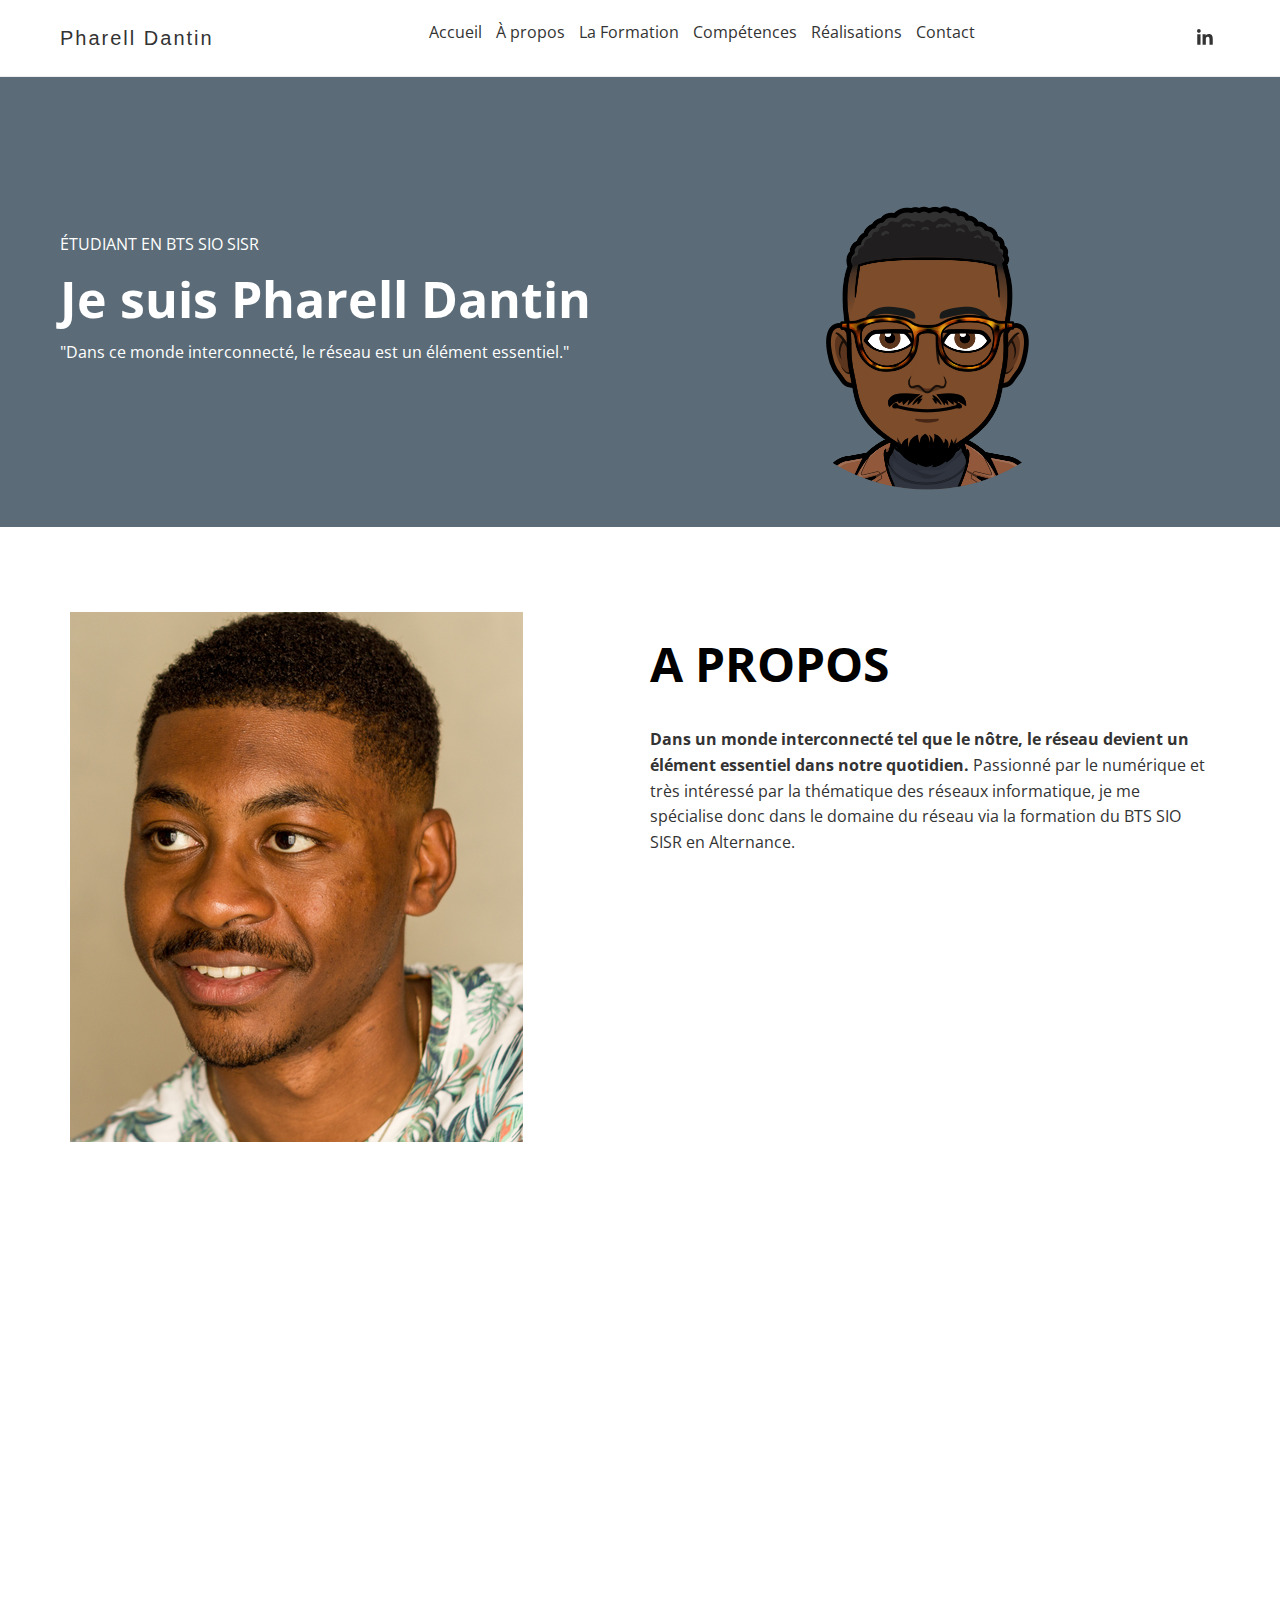
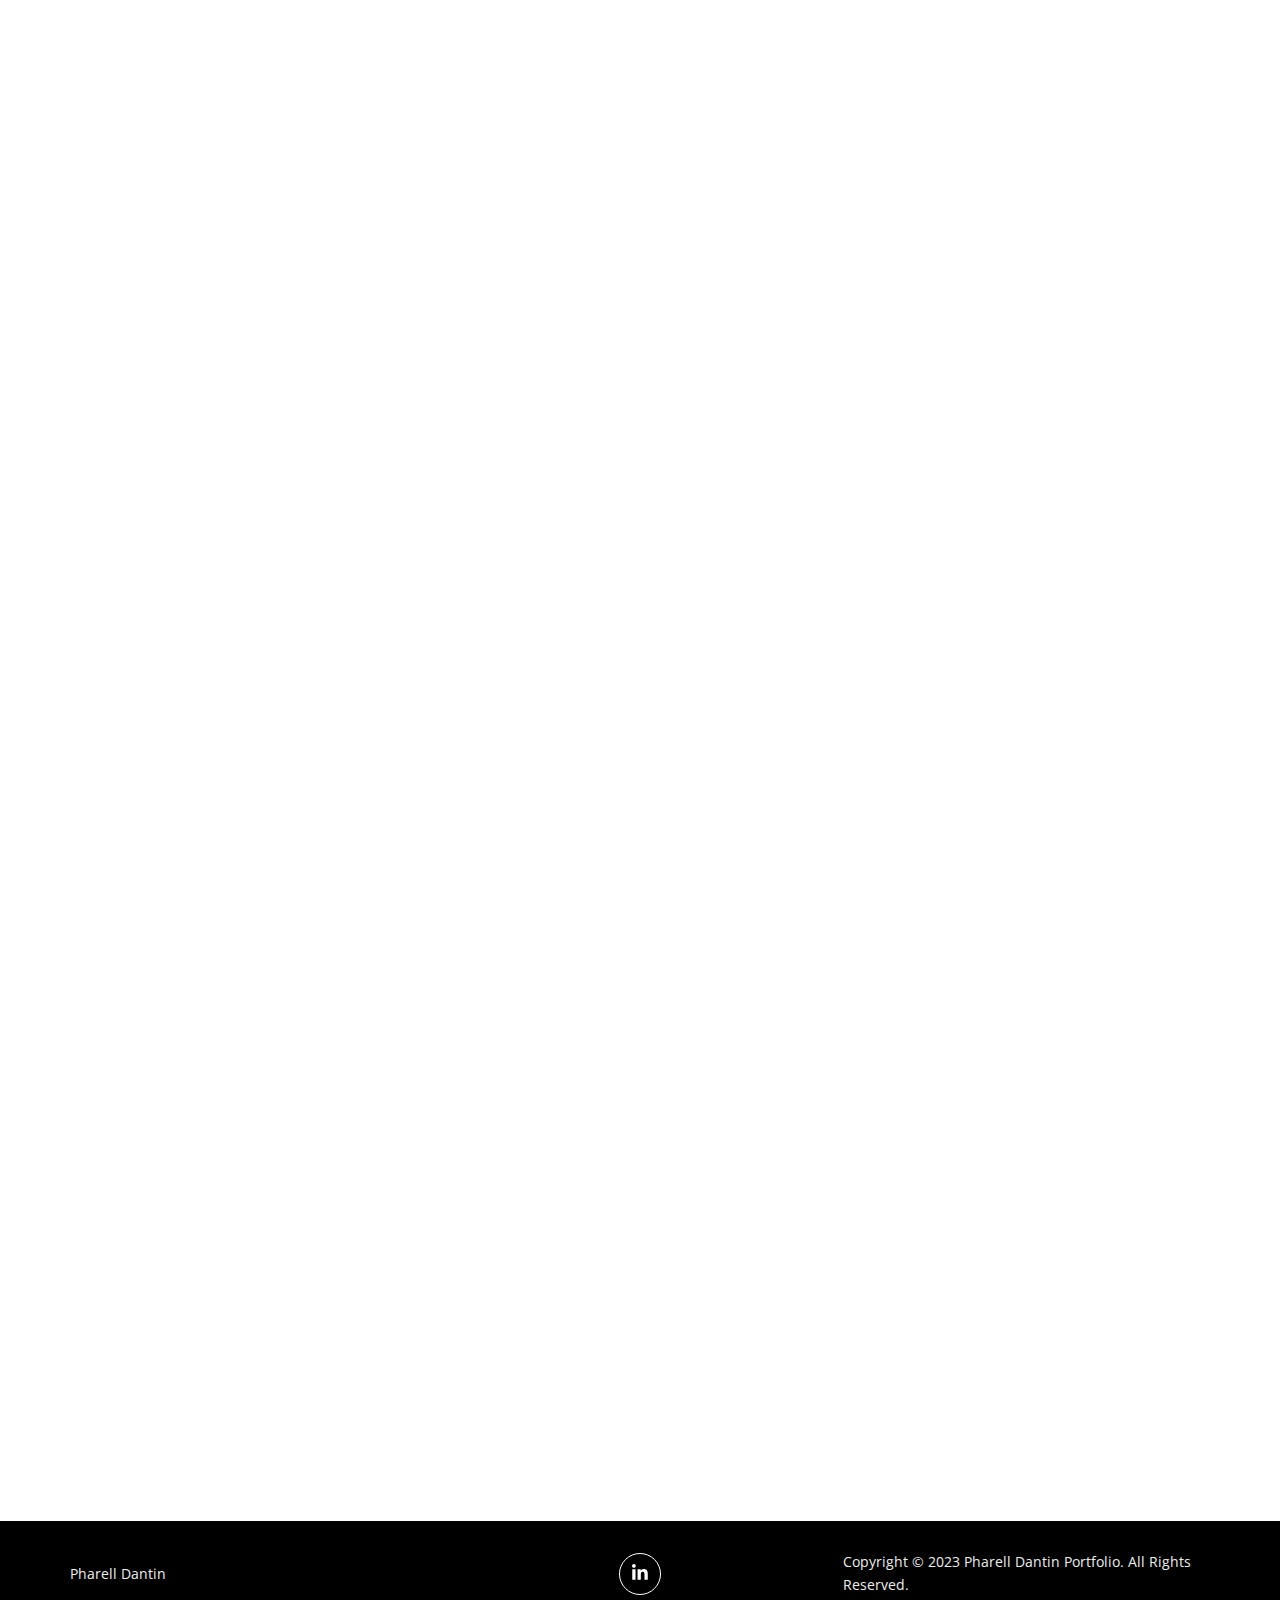
==== commit bce65b14: "Update index.html" ====
--- a/index.html
+++ b/index.html
@@ -93,7 +93,7 @@
           vers un poste d’administrateur réseaux. À l'école comme en entreprise, en tant qu’apprenti vous 
           apprendrez à installer, administrer et gérer la maintenance des équipements et des réseaux 
           informatiques, intervenir au niveau de la configuration, du suivi, de l’intégration, 
-          de la cybersécurité et de l’optimisation des serveur et des équipements d’interconnexion. Source : ESIEE-IT</p>
+          de la cybersécurité et de l’optimisation des serveur et des équipements d’interconnexion. Source : <a href="https://www.esiee-it.fr/fr/bts-services-informatiques-aux-organisations-option-sisr" target="_blank">ESIEE-IT</a></p>
           <p>Ci-dessous, des notions apprisent dans ce BTS :</p>
       </div>
       <div class="grid">
@@ -333,8 +333,8 @@
           </button>-->
         </div>
         <ul class="itembutton list-unstyled">
-          <div class="grid__itembutton" href="https://mega.nz/file/ZqxBRbYA#fMVs7Rbf1AuAipTwJ8RakzDZXwJ5nJWvScbDQ-HNMrA">
-            <a active href="https://mega.nz/file/ZqxBRbYA#fMVs7Rbf1AuAipTwJ8RakzDZXwJ5nJWvScbDQ-HNMrA" class="active" target="_blank">Télécharger mon CV</a>
+          <div class="grid__itembutton" href="https://dantin-my.sharepoint.com/:b:/g/personal/p_dantin_pharelldantin_fr/EYJeee6t8TtLqObwHBOFstIByBPvjr1YZI7TGBLE8qEIRA?e=vyHTXk">
+            <a active href="https://dantin-my.sharepoint.com/:b:/g/personal/p_dantin_pharelldantin_fr/EYJeee6t8TtLqObwHBOFstIByBPvjr1YZI7TGBLE8qEIRA?e=vyHTXk" class="active" target="_blank">Télécharger mon CV</a>
           </div>
         </ul>
       </div>
@@ -363,6 +363,10 @@
           <input type="email" name="email" id="email" placeholder="Email" required>
         </label>
         <textarea name="message" id="message" placeholder="Message"></textarea>
+        <p class="list-info">En soumettant ce formulaire, vous acceptez que le site <strong>Pharell Dantin</strong> mémorise et utilise vos données personnelles 
+          afin de pouvoir vous contacter. L’éditeur du site s’engage à ne pas transmettre vos coordonnées à quelconque 
+          tiers ni les utiliser pour de la publicité.
+        </p>
         <input type="submit" class="btn" value="Envoyer">
       </form>
     </div>
--- a/css/global.css
+++ b/css/global.css
@@ -67,6 +67,7 @@
 
 li {
   margin-bottom: 1rem;
+  position: relative;
 }
 
 .list-unstyled {
@@ -113,6 +114,16 @@
 
   .grid__item {
     max-width: 50%;
+  }
+
+    .grid__itembis {
+    max-width: 100%;
+  }
+
+  .portfolio__banner {
+    max-width: 1200px;
+    margin: 0 auto;
+    padding: 2rem;
   }
 }
 
@@ -474,6 +485,7 @@
 
 .ressources h4{
   margin: 0 0 0.3rem 0;
+  font-size: 15px;
 }
 
 .ressources p {
@@ -484,7 +496,7 @@
 
 .ressources li {
   background-color: #F5F5F5;
-  border-left: 3px solid rgb(91, 107, 120);
+  border-left: 3px solid rgb(216, 113, 17);
   padding: .9rem 2rem;
   width: auto;
 }
@@ -532,8 +544,87 @@
   text-align: center;
 }
 
+.portfolio__subtitlebis {
+  margin-bottom: 1.5rem;
+  font-weight: normal;
+  text-align: center;
+}
+
+.portfolio__titleart {
+  font-weight: bold;
+  text-transform: uppercase;
+  font-size: 3.1rem;
+}
+
+.portfolio__subtitleart {
+  margin-bottom: 1rem;
+  font-weight: normal;
+  text-align: left;
+}
+
+.portfolio__banner {
+  overflow: hidden;
+  text-overflow: ellipsis;
+  display: -webkit-box;
+  -webkit-line-clamp: 3;
+  -webkit-box-orient: vertical;
+  margin-top: 1.5rem;
+}
+
+.box__details .h3 {
+  color: #FFF;
+}
+
+.box__details{
+  padding: 1rem 2rem;
+  max-width: 1200px;
+  margin: 2rem auto;
+  padding: 2rem;
+  background-color: #25303b;
+  color: #fff;
+  display: block;
+  line-height: 150%;
+  padding: 30px 40px 40px;
+  border-radius: 6px;
+  grid-column: 3/span 8;
+}
+
+.box__title {
+  max-width: 1200px;
+  margin: 0 auto;
+  padding: 2rem;
+}
+
 .portfolio {
   background: #F5F5F5;
+}
+
+.portfolioart {
+  background: #d871113d;
+  padding: 0 20px;
+}
+
+.art {
+  display: grid;
+  height: 100%;
+  margin: 0 auto;
+  max-width: 1080px;
+  column-gap: 40px;
+  grid-template-columns: repeat(12,1fr);
+  grid-column-gap: 40px;
+-moz-column-gap: 40px;
+}
+
+.art_title {
+  border-bottom: 2px solid #25303b;
+  padding-bottom: 10px;
+}
+
+.list-info {
+  margin: 0;
+  font-size: 1.2rem;
+  color: #5b6c78;
+    padding-bottom: 10px;
 }
 
 .portfolio .grid__item {
@@ -891,4 +982,4 @@
   flex: 1;
   justify-content: center;
   padding: 1rem;
-}+}
